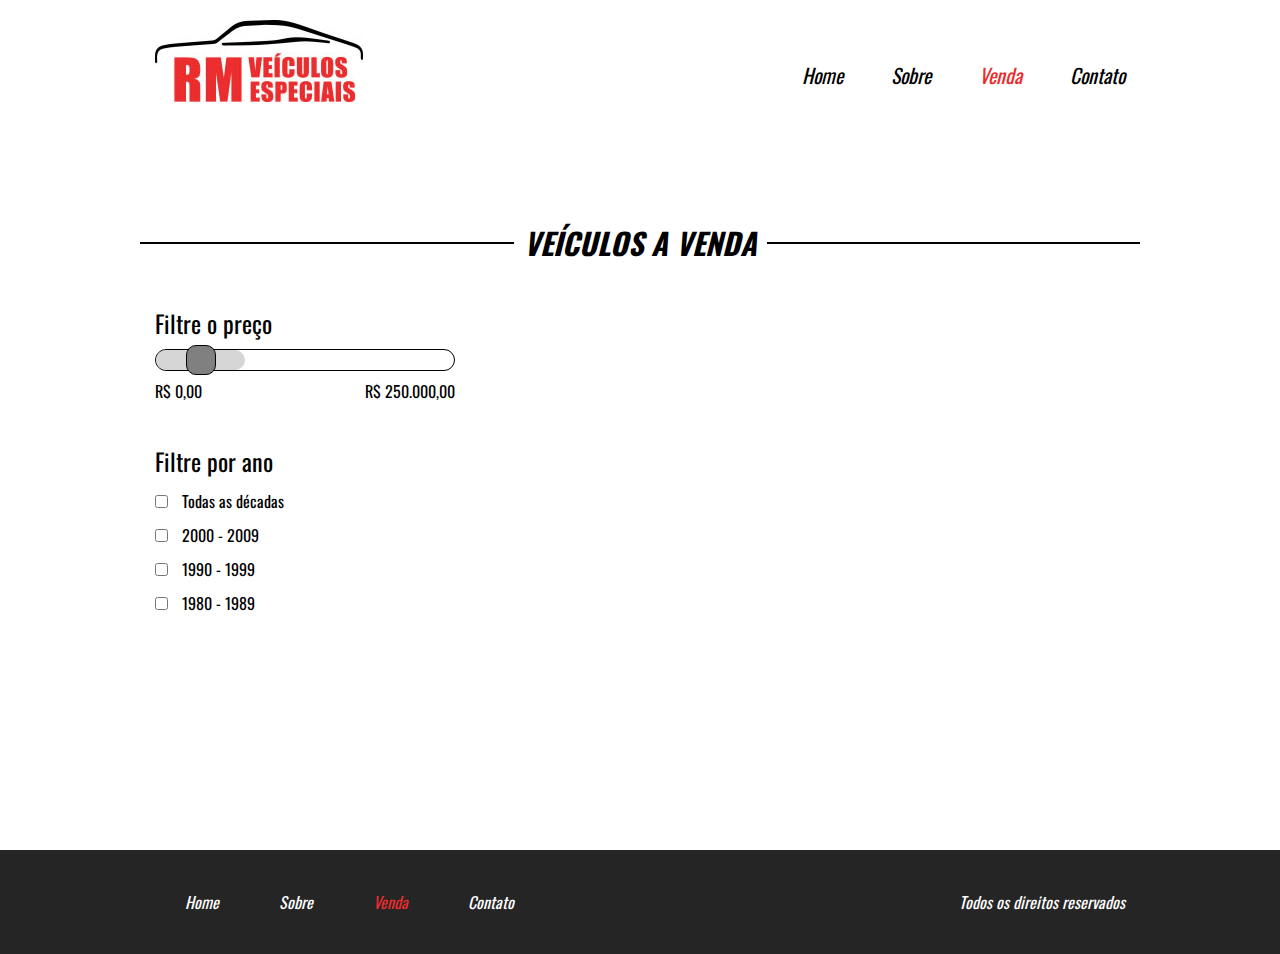
==== projeto_05/venda.html @ c5a8fab8 "feat(page venda) added page venda" ====
<!DOCTYPE html>
<html lang="pt-br">
    <head>
        <meta charset="utf-8">
        <title>RM Veículos especiais</title>
        <link href="css/style.css" rel="stylesheet">
        <meta name="viewport" content="width=device-width, initial-scale=1.0, maximum-scale=1.0">
    </head>
    
    <body>
        <header>
            <div class="container">
            <div class="logo">
                <img src="imagens/logo.jpg">
            </div><!--logo-->

            <nav class="desktop">
                <ul>
                    <li><a href="index.html">Home</a></li>
                    <li><a href="">Sobre</a></li>
                    <li><a style="color: #EB2D2D;"  href="venda.html">Venda</a></li>
                    <li><a href="">Contato</a></li>
                </ul>
            </nav><!---desktop-->

            <nav class="mobile">
                <ul>
                    <li><a href="index.html">Home</a></li>
                    <li><a href="">Sobre</a></li>
                    <li><a style="color: #EB2D2D;" href="venda.html">Venda</a></li>
                    <li><a href="">Contato</a></li>
                </ul>
            </nav><!--mobile-->

            <div class="clear"></div>
            </div><!--container-->
            
        </header>
        
        <section class="venda">
            <div class="line-titulo">
                <div class="ln1"></div><!--ln1-->
                <h2>Veículos a venda</h2>
            </div><!--line-titulo-->

        <div class="content-venda">
            <div class="container">

            <div class="sidebar">

                <div class="search1">
                    <h2>Filtre o preço</h2>

                    <div class="barra-preco">
                        <div class="barra-preco-fill"></div><!--barra-preco-fill-->
                        <div class="pointer-barra"></div><!--pointer-barra-->
                    </div><!--barra-preco-->

                    <div class="valor-pesquisa">
                        <p>R$ 0,00</p>
                        <p>R$ 250.000,00</p>
                    </div><!--valor-pesquisa-->

                    <div class="clear"></div>
                </div><!--search1-->

                <div class="search2">
                    <h2>Filtre por ano</h2>
                    <form>
                        <div class="form-venda-wraper">
                            <input type="checkbox" />
                            <label for = "id=item-1"></label>
                            <span>Todas as décadas</span>
                        </div><!--form-venda-wraper-->

                        <div class="form-venda-wraper">
                            <input type="checkbox" />
                            <label for = "id=item-2"></label>
                            <span>2000 - 2009</span>
                        </div><!--form-venda-wraper-->

                        <div class="form-venda-wraper">
                            <input type="checkbox" />
                            <label for = "id=item-3"></label>
                            <span>1990 - 1999</span>
                        </div><!--form-venda-wraper-->

                        <div class="form-venda-wraper">
                            <input type="checkbox" />
                            <label for = "id=item-4"></label>
                            <span>1980 - 1989</span>
                        </div><!--form-venda-wraper-->
                    </form>
                </div><!--search2-->

            </div><!---sidebar-->
        </div><!--container-->   
        </div><!--content-venda-->

        </section><!--venda-->
       

        <footer>
            <div class="container">
                <nav>
                    <ul>
                        <li><a href="index.html">Home</a></li>
                        <li><a href="">Sobre</a></li>
                        <li><a style="color: #EB2D2D;"  href="venda.html">Venda</a></li>
                        <li><a href="">Contato</a></li>
                    </ul>
                </nav>
                <p>Todos os direitos reservados</p>

                <div class="clear"></div>
            </div><!--container-->
        </footer>

    </body>
</html>
---- projeto_05/css/style.css ----
@import url('https://fonts.googleapis.com/css2?family=Oswald&display=swap');

*{
    padding: 0;
    margin: 0;
    box-sizing: border-box;
    font-family: 'Oswald', sans-serif;
}

html, body{
    height: 100%;
}

.container{
    width: 100%;
    max-width: 970px;
    margin: 0 auto;
}

.clear{
    clear: both;
}

header{
    padding: 20px 2% 35px 2%;
    height: 130px;
}
header .logo{
    float: left;
}

header nav.desktop{
    float: right;
    position: relative;
    top: 40px;
}

nav.mobile{
    margin-top: 40px;
    display: none;
    float: right;
    width: 32px;
    height: 32px;
    cursor: pointer;
    background-image: url('../imagens/icon_menu.png');
    background-size: 100% 100%;
}

nav.mobile ul{
    display: none;
    width: 100%;
    left: 0;
    top: 110px;
    z-index: 999;
    border-bottom: 3px solid #eb2d2d;
    position: absolute;
    text-align: center;
    background-color: #fff;
}

nav.mobile li{
    font-size: 23px;
    padding: 20px 0;
    font-style: italic;
}

nav.mobile li a{
    text-decoration: none;
    color: #000;
}

header nav.desktop ul{
    list-style-type: none;
}

header nav.desktop ul li{
    float: left;
    font-size: 20px;
    padding-left: 3rem;
    font-style: italic;
}

header nav.desktop a{
    text-decoration: none;
    color: #000;
}

.desktop ul li a:hover{
        color: #eb2d2d;
    }


section.banner{
    overflow: hidden;
    width: 100%;
    height: 600px;
    background-color: #000;
    background-image: url('../imagens/bg.jpg');
    background-size: contain;
    background-position: right bottom;
    background-repeat: no-repeat;
}

.text-banner{
    padding: 30px;
}

.text-banner-single{
    cursor: pointer;
    margin-top: 50px;
    color: #fff;
    font-size: 25px;
    font-style: italic;
    width: 314px;
    height: 80px;
    background-image: url('../imagens/box-text.png');
    background-size: 100% 100%;
    padding: 20px 40px;
    text-transform: uppercase;
}

.text-banner .text-banner-single:nth-of-type(1){
    width: 300px;
    position: relative;
    left: -1px;
}

.text-banner .text-banner-single:nth-of-type(2){
    width: 270px;
    position: relative;
    left: -10px;
}

.text-banner .text-banner-single:nth-of-type(3){
    width: 240px;
    position: relative;
    left: -18px;
}

.veiculos-destaque{
    padding: 90px 2%;
}

section.veiculos-destaque .container{
    padding: 40px 0;
    max-width: 1000px;
}

.line-titulo{
    position: relative;
    text-align: center;
    max-width: 1000px;
    margin: 0 auto;
}

.ln1{
    position: absolute;
    top: 22px;
    height: 2px;
    width: 100%;
    background: #000
}

.line-titulo > h2{
    position: relative;
    background: #fff;
    display: inline-block;
    padding: 0 10px;
    text-align: center;
    font-style: italic;
    font-size: 30px;
    text-transform: uppercase;
}

.vitrine-carros{
    float: left;
    width: 33.3%;
    padding: 0 30px;
}

.vitrine-carros .cars{
    width: 100%;
    padding-top: 100%;
    background-size: 100% 100%;
}
.vitrine-carros h2{
    font-size: 20px;
    font-style: italic;
    padding: 10px 0;
}

.vitrine-carros p{
    color: #353535;
    font-style: italic;
    font-size: 15px;
    padding: 10px 0;
}

.vitrine-carros a{
    font-style: italic;
    color: #fff;
    margin-top: 10px;
    text-align: center;
    background-color: #eb2d2d;
    text-decoration: none;
    line-height: 30px;
    display: block;
    padding: 20px;
    text-transform: uppercase;
    box-shadow: -1px 2px 8px 1px #000;
}

.vitrine-carros a:hover{
    background-color: #eb8034;
    transform: scale(1.1,1.1);
}

.servicos-descricao{
    display: flex;
}

.half1{
    width: 50%;
    padding: 90px 0;
    background-color: #242424;
    color: #fff;
}

.half1-wraper{
    float: right;
    padding-right: 20%;
}

.half1-wraper h2{
    font-weight: normal;
    font-size: 32px;
    font-style: italic;
    margin-bottom: 15px;
}

.half1-wraper ul{
    list-style-position: inside;
    display: inline-block;
}

.half1-wraper li{
    padding: 10px 0;
    font-style: italic;
    font-size: 18px;
}

.half1-wraper a{
    text-decoration: none;
    color: #fff;
    padding: 10px 10px;
    background-color: #ed2b2b;
    box-shadow: -1px 2px 8px 1px #fff;
    display: inline-block;
    vertical-align: bottom;
    margin-left: 35px;
    text-align: center;
}

.half1-wraper a:hover{
    background-color: #eb8034;
    transform: scale(1.1,1.1);
}

.half-2{
    width: 50%;
    padding: 90px 100px;
    background-color: #ed2b2b;
    color: #fff;
}

.half-2 h2{
    font-weight: normal;
    font-size: 32px;
    font-style: italic;
    margin-bottom: 15px;
}

.half-2 .depoimentos-single{
    margin-top: 20px;
}

.half-2 .depoimentos-single p{
    font-size: 19px;
    max-width: 420px;
}

.navigation{
    margin-top: 30px;
    float: left;
    width: 100%;
    max-width: 540px;
}

.arrows{
    float: left;
}

.navigation img{
    margin: 0 20px;
    cursor: pointer;
}

.nome-depoimento{
    margin-right: 50px;
    float: right;
    color: #000;
    font-size: 24px;
}

section.contact{
    padding: 60px 2%;
}

section.contact form{
    max-width: 600px;
    margin: 50px auto;
}

section.contact .input-wraper{
    float: left;
    padding: 10px;
    margin-top: 7px;
}

section.contact input[type=text]{
    width: 100%;
    border: 1 solid #cccc;
    height: 40px;
    line-height: 40px;
    padding-left: 15px;
}

section.contact textarea{
    width: 100%;
    height: 140px;
    padding: 8px;
    border: 1px solid #ccc;
    resize: none;
}

section.contact form .input-wraper:nth-of-type(5){
    text-align: center;
}

section.contact input[type=submit]{
    font-style: italic;
    color: #fff;
    margin-top: 10px;
    background-color: #eb2d2d;
    padding: 10px 50px;
    text-transform: uppercase;
    box-shadow: -1px 2px 8px 1px #000;
    cursor: pointer;
    display: inline-block;
}

section.contact input[type=submit]:hover{
    background-color: #eb8034;
    transform: scale(1.1,1.1);
}

.w100{
    width: 100%;
}

.w50{
    width: 50%;
}

footer{
    padding: 40px 2%;
    background-color: #252525;
}

footer nav{
    float: left;
}

footer nav ul{
    list-style-type: none;
}

footer nav ul li{
    float: left;
    font-style: italic;
    padding: 0 30px;
}

footer nav ul li a{
    text-decoration: none;
    color: #fff;
}

footer p{
    float: right;
    color: #fff;
    font-style: italic;
}

footer ul li a:hover{
    color: #eb2d2d;
}

section.venda{
    min-height: 80%;
    padding: 90px 0;
}

.content-venda{
    margin-top: 40px;
}

.sidebar{
    float: left;
    width: 30%;
}

.search1{
    width: 300px;
}

.search1 h2{
    font-size: 24px;
    font-weight: normal;
}

.search1 .barra-preco{
    width: 100%;
    height: 22px;
    margin-top: 8px;
    border: 1px solid #000;
    border-radius: 20px;
    position: relative;
}

.barra-preco-fill{
    position: absolute;
    border-radius: 20px;
    top: 0;
    left: 0;
    width: 30%;
    height: 20px;
    background-color: #cccc;
}

.pointer-barra{
    position: absolute;
    width: 30px;
    height: 30px;
    top: -5px;
    left: 10%;
    border: 1px solid #000;
    border-radius: 10px;
    background-color: gray;
    cursor: pointer;

}

.valor-pesquisa{
    margin-top: 8px;
}

.valor-pesquisa p:nth-of-type(1){
    float: left;
}

.valor-pesquisa p:nth-of-type(2){
    float: right;
}

.search2{
    margin-top: 40px;
}

.search2 h2{
    font-size: 24px;
    font-weight: normal;
}

.form-venda-wraper{
    margin-top: 10px;
}

.form-venda-wraper input[type = "checkbox"]{
    cursor: pointer;
}

.form-venda-wraper span{
    padding: 0 10px;
}

@media screen and (max-width: 1140px){
    section.banner{
        background-size: 90% auto;
        background-position: 200% 100%;
    }
}


@media screen and (max-width: 1024px){
    section.banner{
    height: 70vw;
    min-height: 0;
    max-height: 500px;
    }
}

@media screen and (max-width: 910px){
    .half1-wraper a{
       display: block;
       margin-left: 0;
       margin-top: 20px;
    }
}

@media screen and (max-width: 720px){

    section .servicos-descricao{
        flex-direction: column;
    }

    .half1, .half-2{
        width: 100%;
    }
    nav.desktop{
        display: none;
        text-align: center;
    }

    nav.mobile{
        display: block;
    }

    .text-banner-single{
        margin-top: 10px;
        margin-left: 20px;
    }

    footer nav{
        display: none;
    }

    footer{
        text-align: center;
    }

    footer p{
        float: none;
    }
  
}

@media screen and (max-width: 580px){
    .text-banner{
        padding: 30px;
    }
    
    .text-banner-single{
        margin-top: 10px;
        font-size: 20px;
        width: 150px;
        height: 50px;
        padding: 8px 40px;
    }
    

    section.veiculos-destaque .container{
       text-align: center;
    }

    .vitrine-carros{
        float: none;
        width: 60%;
        display: inline-block;
        padding: 10px;
    }
    .half1-wraper a{
        display: block;
        margin-left: 15%;
        margin-top: 20px;
     }
     .half1-wraper li{
        font-size: 16px;
    }
    .half1, .half-2{
        width: 100%;
        text-align: left;
        padding:  1rem;
    }
    section .servicos-descricao{
        flex-direction: column;
    }
}
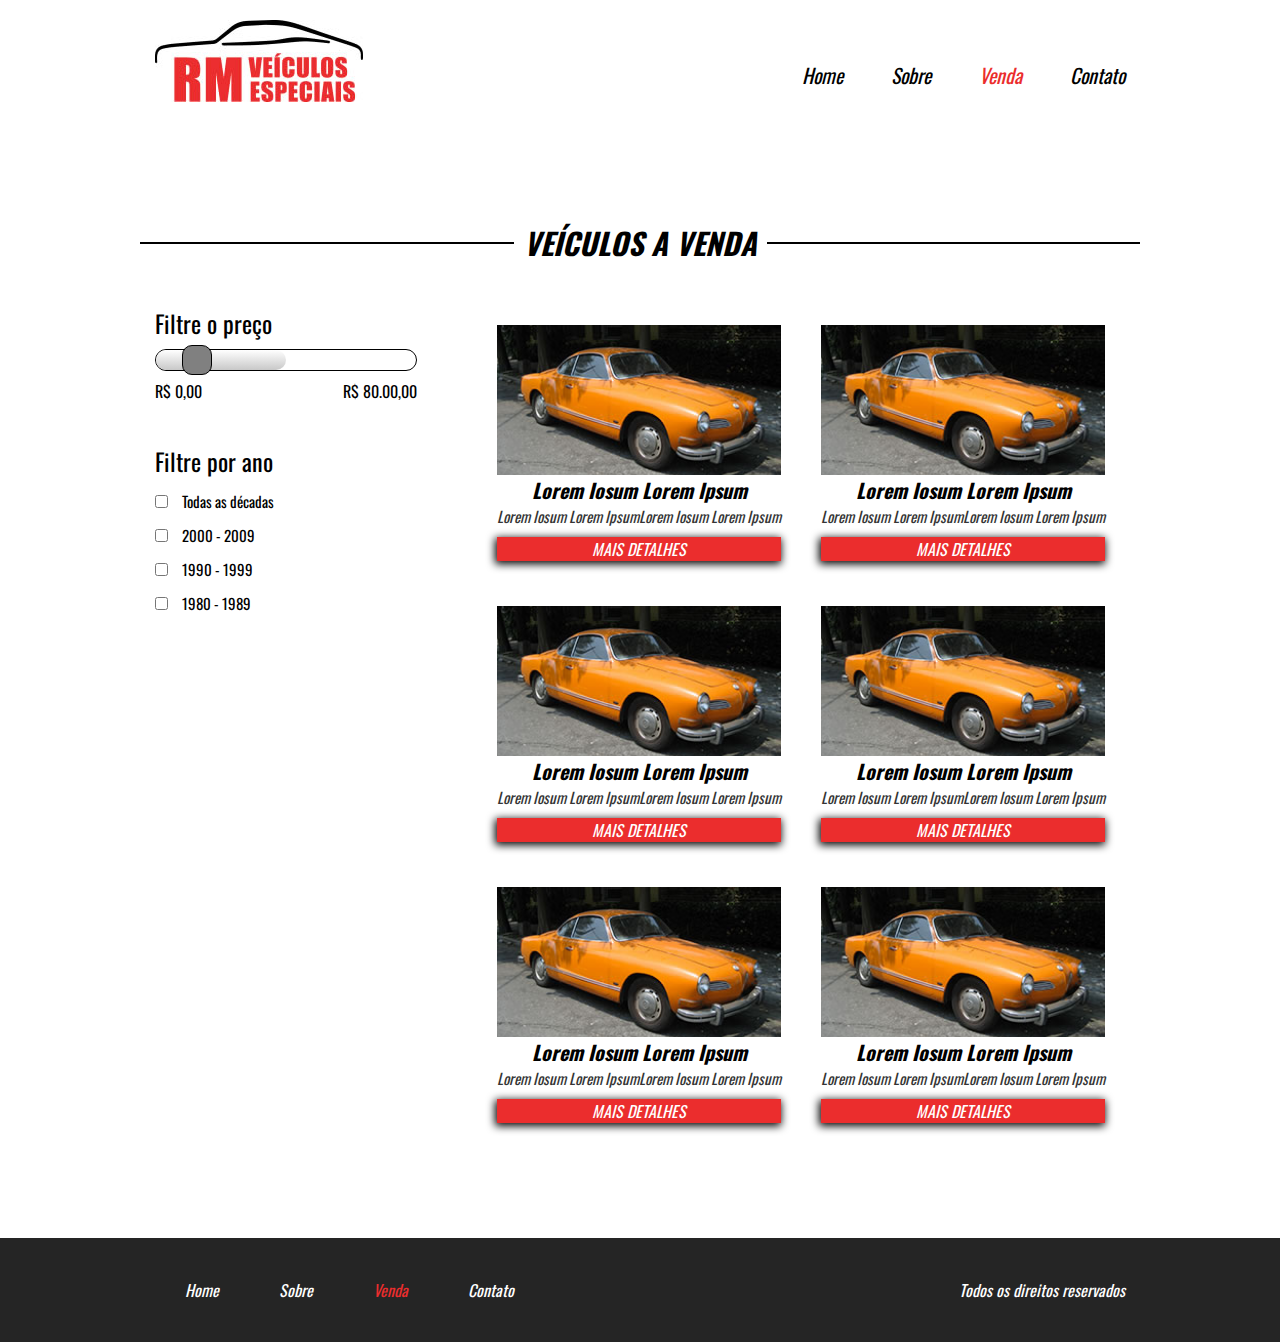
==== commit 61cacdc4: "feat (single page venda) added" ====
--- a/projeto_05/venda.html
+++ b/projeto_05/venda.html
@@ -58,7 +58,7 @@
 
                     <div class="valor-pesquisa">
                         <p>R$ 0,00</p>
-                        <p>R$ 250.000,00</p>
+                        <p>R$ 80.00,00</p>
                     </div><!--valor-pesquisa-->
 
                     <div class="clear"></div>
@@ -92,8 +92,69 @@
                         </div><!--form-venda-wraper-->
                     </form>
                 </div><!--search2-->
+            </div><!---sidebar-->
 
-            </div><!---sidebar-->
+            <div class="vitrine-venda">
+                
+                <div class="vitrine-carros">
+                    <div style="background-image: url('./imagens/carro1.jpg');" class="cars"></div><!--cars-->
+                    <div class="info-car">
+                        <h2>Lorem Iosum Lorem Ipsum</h2>
+                        <p>Lorem Iosum Lorem IpsumLorem Iosum Lorem Ipsum</p>
+                        <a href="">Mais Detalhes</a>
+                    </div><!--info-car-->
+                </div><!--vitrine-carros-->
+                
+    
+                
+                    <div class="vitrine-carros">
+                        <div style="background-image: url('./imagens/carro1.jpg');" class="cars"></div><!--cars-->
+                        <div class="info-car">
+                            <h2>Lorem Iosum Lorem Ipsum</h2>
+                            <p>Lorem Iosum Lorem IpsumLorem Iosum Lorem Ipsum</p>
+                            <a href="">Mais Detalhes</a>
+                        </div><!--info-car-->
+                    </div><!--vitrine-carros-->
+
+                        <div class="vitrine-carros">
+                            <div style="background-image: url('./imagens/carro1.jpg');" class="cars"></div><!--cars-->
+                            <div class="info-car">
+                                <h2>Lorem Iosum Lorem Ipsum</h2>
+                                <p>Lorem Iosum Lorem IpsumLorem Iosum Lorem Ipsum</p>
+                                <a href="">Mais Detalhes</a>
+                            </div><!--info-car-->
+                        </div><!--vitrine-carros-->
+
+                        <div class="vitrine-carros">
+                            <div style="background-image: url('./imagens/carro1.jpg');" class="cars"></div><!--cars-->
+                            <div class="info-car">
+                                <h2>Lorem Iosum Lorem Ipsum</h2>
+                                <p>Lorem Iosum Lorem IpsumLorem Iosum Lorem Ipsum</p>
+                                <a href="">Mais Detalhes</a>
+                            </div><!--info-car-->
+                        </div><!--vitrine-carros-->
+
+                        <div class="vitrine-carros">
+                            <div style="background-image: url('./imagens/carro1.jpg');" class="cars"></div><!--cars-->
+                            <div class="info-car">
+                                <h2>Lorem Iosum Lorem Ipsum</h2>
+                                <p>Lorem Iosum Lorem IpsumLorem Iosum Lorem Ipsum</p>
+                                <a href="">Mais Detalhes</a>
+                            </div><!--info-car-->
+                        </div><!--vitrine-carros-->
+
+                        <div class="vitrine-carros">
+                            <div style="background-image: url('./imagens/carro1.jpg');" class="cars"></div><!--cars-->
+                            <div class="info-car">
+                                <h2>Lorem Iosum Lorem Ipsum</h2>
+                                <p>Lorem Iosum Lorem IpsumLorem Iosum Lorem Ipsum</p>
+                                <a href="">Mais Detalhes</a>
+                            </div><!--info-car-->
+                        </div><!--vitrine-carros-->
+
+                    </div><!--vitrine-venda-->
+
+        <div class="clear"></div><!--clear-->
         </div><!--container-->   
         </div><!--content-venda-->
 
--- a/projeto_05/css/style.css
+++ b/projeto_05/css/style.css
@@ -19,6 +19,24 @@
 
 .clear{
     clear: both;
+}
+
+.btn{
+    text-align: center;
+    font-style: italic;
+    color: #fff;
+    margin-top: 10px;
+    background-color: #eb2d2d;
+    text-decoration: none;
+    display: block;
+    width: 200px;
+    text-transform: uppercase;
+    box-shadow: -1px 2px 8px 1px #000;
+}
+
+.btn:hover{
+    background-color: #eb8034;
+    transform: scale(1.1,1.1);
 }
 
 header{
@@ -138,7 +156,7 @@
 }
 
 .veiculos-destaque{
-    padding: 90px 2%;
+    padding: 90px 0;
 }
 
 section.veiculos-destaque .container{
@@ -173,39 +191,40 @@
 }
 
 .vitrine-carros{
-    float: left;
-    width: 33.3%;
-    padding: 0 30px;
+    float: right;
+    display: grid;
+    grid-template-areas: 1fr 1fr 1fr;
+    margin: 20px;
 }
 
 .vitrine-carros .cars{
-    width: 100%;
-    padding-top: 100%;
-    background-size: 100% 100%;
-}
+   height: 150px;
+   background-position: center;
+   background-repeat: no-repeat;
+   background-size: 100%;
+}
+
 .vitrine-carros h2{
+    text-align: center;
     font-size: 20px;
     font-style: italic;
-    padding: 10px 0;
+    margin: 0;
 }
 
 .vitrine-carros p{
     color: #353535;
     font-style: italic;
     font-size: 15px;
-    padding: 10px 0;
 }
 
 .vitrine-carros a{
+    text-align: center;
     font-style: italic;
     color: #fff;
     margin-top: 10px;
-    text-align: center;
     background-color: #eb2d2d;
     text-decoration: none;
-    line-height: 30px;
     display: block;
-    padding: 20px;
     text-transform: uppercase;
     box-shadow: -1px 2px 8px 1px #000;
 }
@@ -313,7 +332,7 @@
 }
 
 section.contact{
-    padding: 60px 2%;
+    padding: 30px 2%;
 }
 
 section.contact form{
@@ -354,6 +373,7 @@
     background-color: #eb2d2d;
     padding: 10px 50px;
     text-transform: uppercase;
+    border: 0;
     box-shadow: -1px 2px 8px 1px #000;
     cursor: pointer;
     display: inline-block;
@@ -421,7 +441,7 @@
 }
 
 .search1{
-    width: 300px;
+    width: 90%;
 }
 
 .search1 h2{
@@ -443,9 +463,9 @@
     border-radius: 20px;
     top: 0;
     left: 0;
-    width: 30%;
+    width: 50%;
     height: 20px;
-    background-color: #cccc;
+    background: linear-gradient(to bottom, rgb(255,255,255), rgb(200,200,200));
 }
 
 .pointer-barra{
@@ -491,7 +511,81 @@
 }
 
 .form-venda-wraper span{
+    font-size: 15px;
     padding: 0 10px;
+}
+
+.vtrine-venda{
+    width: 70%; 
+}
+
+.vitrine-venda > .vitrine-carros{
+    margin-bottom: 25px;
+}
+
+section.venda-single .container{
+    padding: 40px 0;
+}
+
+.info-veiculo{
+    float: left;
+    width: 60%;
+}
+
+.descricao-veiculo{
+    float: right;
+    width: 40%;
+    margin-top: 3rem;
+}
+
+.foto-destaque img{
+    width: 90%;
+    margin-top: 10px;
+    padding: 0 2%;
+}
+
+.parent{
+    width: 100%;
+    padding: 36px;
+    position: relative;
+}
+
+.arrow-left{
+    position: absolute;
+    background-image: url(../imagens/arrow-left.png);
+    background-size: 100% 100%;
+    top: 120%;
+    left: 2%;
+    width: 22px;
+    height: 22px;
+    cursor: pointer;
+}
+
+.arrow-right{
+    position: absolute;
+    background-image: url(../imagens/arrow-right.png);
+    background-size: 100% 100%;
+    top: 118%;
+    right: -86%;
+    width: 22px;
+    height: 22px;
+    cursor: pointer;
+}
+
+
+.wraper-galeria{
+    width: 200%;
+}
+
+.mini-img img{
+    cursor: pointer;
+    width: 100%;
+}
+
+.mini-img{
+    float: left;
+    padding: 0 10px;
+    width: calc(33.3% * (100 / 200));
 }
 
 @media screen and (max-width: 1140px){
@@ -510,12 +604,14 @@
     }
 }
 
+
 @media screen and (max-width: 910px){
     .half1-wraper a{
        display: block;
        margin-left: 0;
        margin-top: 20px;
     }
+
 }
 
 @media screen and (max-width: 720px){
@@ -552,8 +648,48 @@
     footer p{
         float: none;
     }
-  
-}
+
+    .sidebar{
+        text-align: center;
+        width: 100%;
+    }
+
+    .search1{
+        display: inline-block;
+    }
+
+    .search2{
+        display: inline-block;
+        text-align: left;
+    }
+
+    .vitrine-venda{
+        float: left;
+        width: 100%;
+        text-align: center;
+    }
+
+    .info-veiculo{
+        width: 100%;
+        text-align: center;
+        overflow: hidden;
+    }
+
+    .descricao-veiculo{
+        display: inline-block;
+        width: 100%;
+        text-align: center;
+    }
+
+    .descricao-veiculo p{
+        max-width: 400px;
+        display: inline-block;
+        text-align: center;
+    }
+    .btn{
+        display: inline-block;
+    }
+
 
 @media screen and (max-width: 580px){
     .text-banner{
